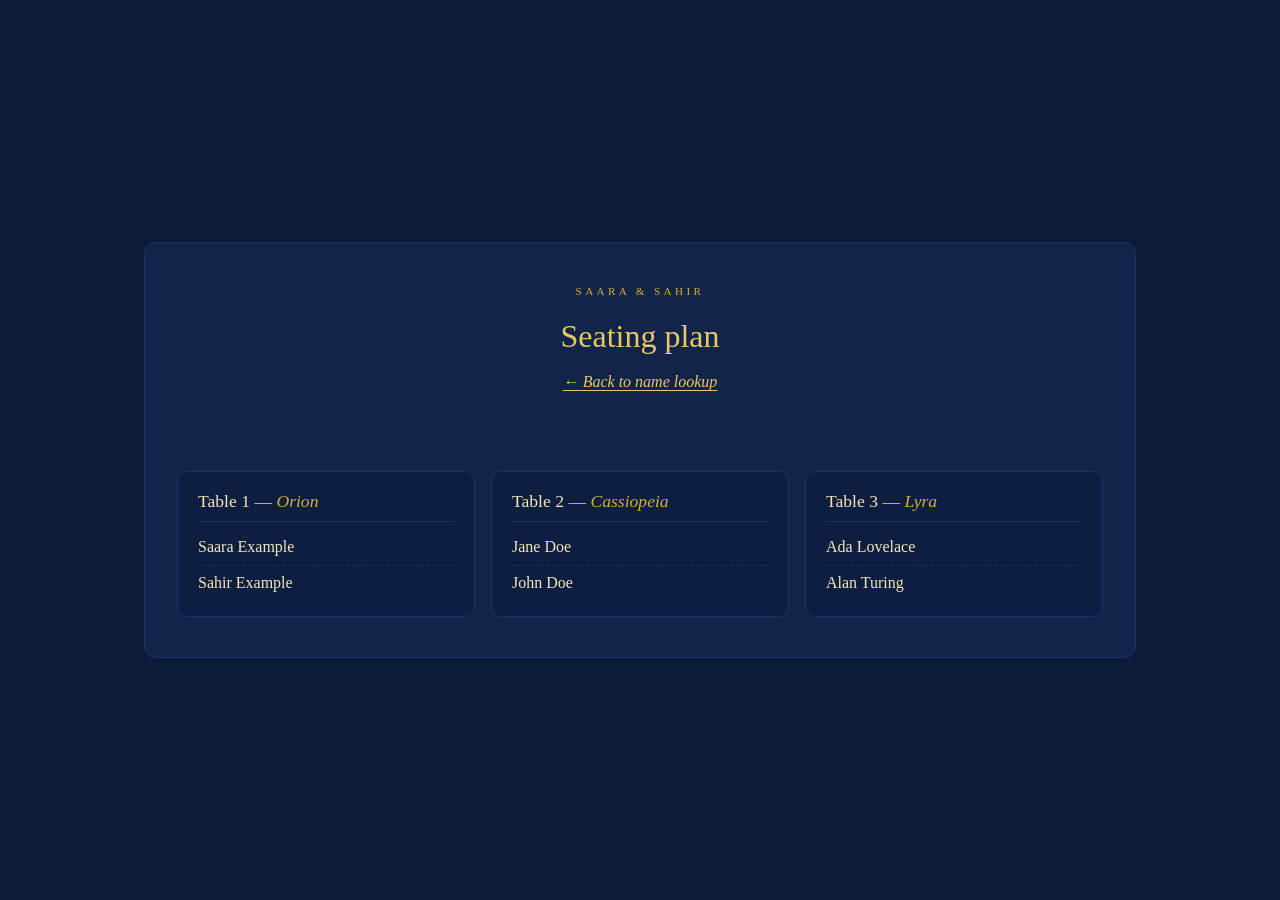
==== seating.html @ f692bc40 "Add guest seating lookup site with navy/gold theme - Add index.html name lookup form with forgiving " ====
<!DOCTYPE html>
<html lang="en">
  <head>
    <meta charset="UTF-8" />
    <meta name="viewport" content="width=device-width, initial-scale=1.0" />
    <title>Saara &amp; Sahir — Seating plan</title>
    <link rel="stylesheet" href="./styles.css" />
  </head>
  <body>
    <main class="card card--wide">
      <header>
        <p class="eyebrow">Saara &amp; Sahir</p>
        <h1>Seating plan</h1>
        <p class="subtitle">
          <a href="./index.html">&larr; Back to name lookup</a>
        </p>
      </header>

      <div id="seating-status" class="result" aria-live="polite"></div>
      <div id="seating-plan" class="seating-plan"></div>
    </main>

    <script src="./seating.js"></script>
  </body>
</html>
---- styles.css ----
/* --------------------------------------------------------------
   Saara & Sahir — navy + gold, performance-first
   Animations are limited to `transform` and `opacity` so they run
   on the compositor thread. No filters, blurs, background-attachment
   fixed, or continuously animated properties.
   -------------------------------------------------------------- */

:root {
  --bg:        #0b1a37;   /* deep navy */
  --bg-elev:   #12244a;   /* card / elevated surface */
  --border:    #1e3466;
  --ink:       #f4e6b8;   /* soft gold text */
  --ink-dim:   #c7b78a;
  --gold:      #d4af37;
  --gold-soft: #e6c964;
  --error-bg:  #3a1a1a;
  --error-ink: #ffb4b4;
}

* { box-sizing: border-box; }

html, body { margin: 0; padding: 0; min-height: 100%; }

body {
  background: var(--bg);
  color: var(--ink);
  font-family: "Georgia", "Cambria", "Times New Roman", serif;
  min-height: 100vh;
  display: flex;
  align-items: center;
  justify-content: center;
  padding: 2rem 1rem;
  line-height: 1.55;
}

/* --------------------------------------------------------------
   Card — solid, no blur/backdrop-filter
   -------------------------------------------------------------- */

.card {
  background: var(--bg-elev);
  border: 1px solid var(--border);
  border-radius: 12px;
  padding: 2.5rem 2rem;
  width: 100%;
  max-width: 28rem;
  text-align: center;
  /* Composited entrance animation: opacity + transform only. */
  opacity: 0;
  transform: translate3d(0, 8px, 0);
  animation: card-in 320ms ease-out forwards;
  will-change: opacity, transform;
}

.card--wide {
  max-width: 62rem;
  text-align: left;
}

.card--wide header { text-align: center; }

@keyframes card-in {
  to { opacity: 1; transform: translate3d(0, 0, 0); }
}

@media (prefers-reduced-motion: reduce) {
  .card { animation: none; opacity: 1; transform: none; }
}

/* --------------------------------------------------------------
   Type
   -------------------------------------------------------------- */

.eyebrow {
  text-transform: uppercase;
  letter-spacing: 0.3em;
  font-size: 0.7rem;
  color: var(--gold);
  margin: 0 0 0.75rem;
}

h1 {
  font-size: 2rem;
  margin: 0 0 0.5rem;
  font-weight: 400;
  color: var(--gold-soft);
}

.subtitle {
  color: var(--ink-dim);
  margin: 0 0 1.75rem;
  font-style: italic;
}

a { color: var(--gold-soft); text-decoration: underline; text-underline-offset: 3px; }
a:hover { color: #fff2b8; }

/* --------------------------------------------------------------
   Form
   -------------------------------------------------------------- */

form { display: flex; flex-direction: column; gap: 0.75rem; }

input[type="text"] {
  font: inherit;
  padding: 0.75rem 1rem;
  border: 1px solid var(--border);
  border-radius: 8px;
  background: #0d1e40;
  color: var(--ink);
  transition: border-color 0.15s ease;
}

input[type="text"]::placeholder { color: rgba(199, 183, 138, 0.5); }

input[type="text"]:focus {
  outline: none;
  border-color: var(--gold);
}

button {
  font: inherit;
  padding: 0.75rem 1rem;
  border: 1px solid var(--gold);
  border-radius: 8px;
  background: var(--gold);
  color: #0b1a37;
  cursor: pointer;
  letter-spacing: 0.04em;
  /* transform is composited; safe for hover/active feedback. */
  transition: transform 0.12s ease, background-color 0.15s ease;
}

button:hover { background: var(--gold-soft); }
button:active { transform: translate3d(0, 1px, 0); }
button:disabled { opacity: 0.6; cursor: progress; }

/* --------------------------------------------------------------
   Result box
   -------------------------------------------------------------- */

.result { margin-top: 1.5rem; min-height: 1.5rem; }
.result:empty { margin-top: 0; }

.result .found,
.result .not-found,
.result .ambiguous {
  padding: 1.25rem;
  border-radius: 10px;
  text-align: left;
  border: 1px solid var(--border);
  background: #0d1e40;
  /* Composited fade-in for new results. */
  opacity: 0;
  transform: translate3d(0, 4px, 0);
  animation: result-in 220ms ease-out forwards;
  will-change: opacity, transform;
}

.result .not-found {
  background: var(--error-bg);
  color: var(--error-ink);
  border-color: #5a2323;
}

@keyframes result-in {
  to { opacity: 1; transform: translate3d(0, 0, 0); }
}

@media (prefers-reduced-motion: reduce) {
  .result .found, .result .not-found, .result .ambiguous {
    animation: none; opacity: 1; transform: none;
  }
}

.result .guest-name {
  font-size: 0.85rem;
  color: var(--ink-dim);
  margin: 0 0 0.35rem;
  letter-spacing: 0.08em;
  text-transform: uppercase;
}

.result .table-line { font-size: 1.35rem; margin: 0; color: var(--ink); }
.result .table-number { font-weight: 700; color: var(--gold-soft); }
.result .constellation { font-style: italic; color: var(--gold); }

.result ul { margin: 0.5rem 0 0; padding-left: 1.25rem; }

.result .tablemates-heading {
  margin: 1rem 0 0.35rem;
  font-size: 0.8rem;
  color: var(--ink-dim);
  letter-spacing: 0.08em;
  text-transform: uppercase;
}

.result ul.tablemates { margin: 0; padding-left: 1.2rem; }
.result ul.tablemates li { margin: 0.15rem 0; color: var(--ink); }

/* --------------------------------------------------------------
   Footer
   -------------------------------------------------------------- */

footer {
  margin-top: 2rem;
  font-size: 0.85rem;
  color: var(--ink-dim);
}

/* --------------------------------------------------------------
   Seating plan grid
   -------------------------------------------------------------- */

.seating-plan {
  display: grid;
  grid-template-columns: repeat(auto-fill, minmax(16rem, 1fr));
  gap: 1rem;
  margin-top: 1.5rem;
}

.table-card {
  border: 1px solid var(--border);
  border-radius: 10px;
  padding: 1rem 1.25rem;
  background: #0d1e40;
  /* transform only — composited. */
  transition: transform 0.15s ease, border-color 0.15s ease;
}

.table-card:hover {
  transform: translate3d(0, -2px, 0);
  border-color: var(--gold);
}

.table-card__heading {
  margin: 0 0 0.5rem;
  font-size: 1.1rem;
  font-weight: 400;
  color: var(--gold-soft);
  padding-bottom: 0.4rem;
  border-bottom: 1px solid var(--border);
}

.table-card__heading .table-number { color: var(--ink); }
.table-card__heading .constellation { color: var(--gold); font-style: italic; }

.guest-list { list-style: none; padding: 0; margin: 0; }

.guest-list li {
  padding: 0.3rem 0;
  border-top: 1px dashed var(--border);
  color: var(--ink);
}

.guest-list li:first-child { border-top: 0; }

/* --------------------------------------------------------------
   Utilities
   -------------------------------------------------------------- */

.visually-hidden {
  position: absolute;
  width: 1px; height: 1px;
  padding: 0; margin: -1px;
  overflow: hidden; clip: rect(0,0,0,0);
  white-space: nowrap; border: 0;
}
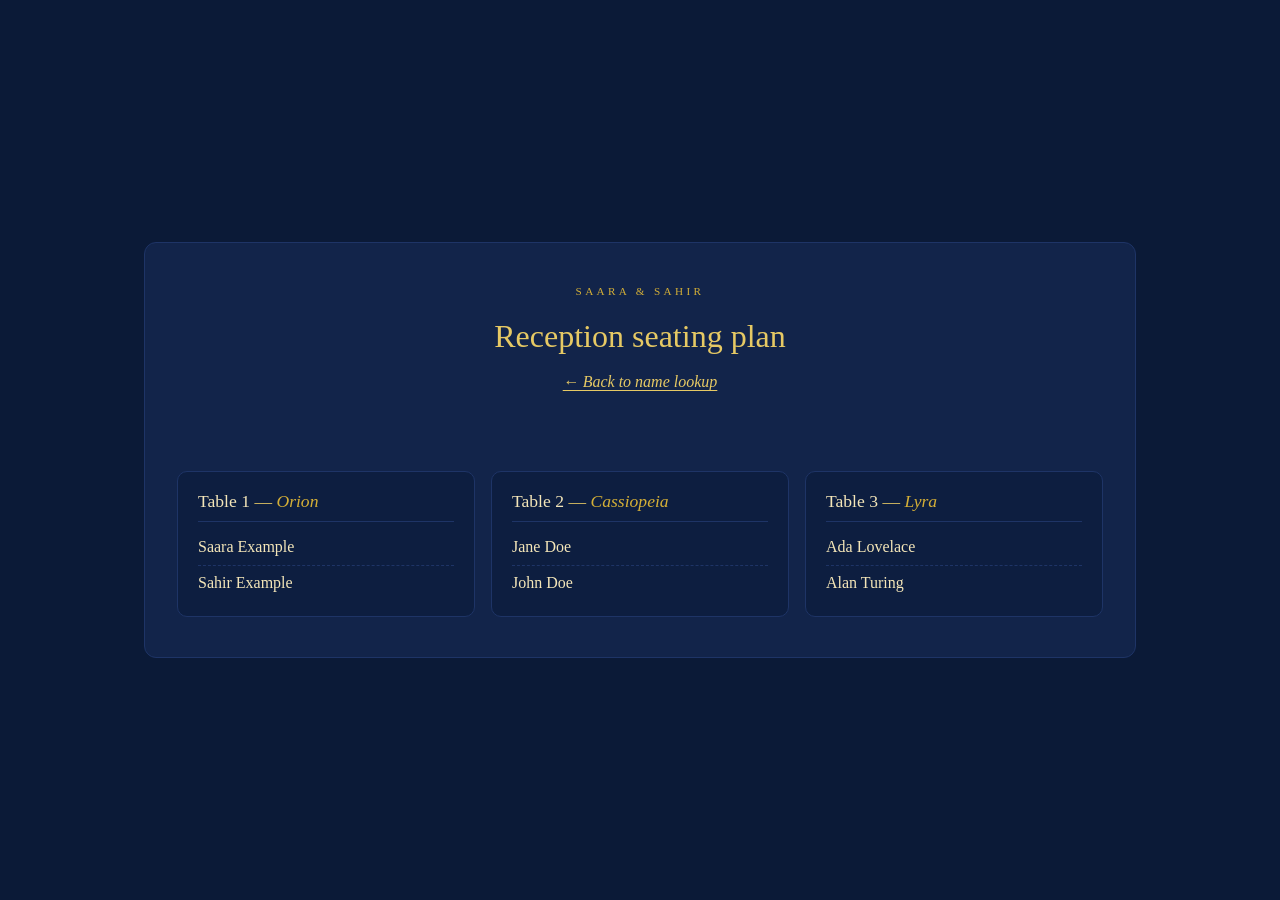
==== commit 30fa5654: "Split guest list into per-event files Some guests are invited to only one event, so each event now h" ====
--- a/seating.html
+++ b/seating.html
@@ -10,7 +10,7 @@
     <main class="card card--wide">
       <header>
         <p class="eyebrow">Saara &amp; Sahir</p>
-        <h1>Seating plan</h1>
+        <h1 id="event-title">Seating plan</h1>
         <p class="subtitle">
           <a href="./index.html">&larr; Back to name lookup</a>
         </p>
@@ -20,6 +20,7 @@
       <div id="seating-plan" class="seating-plan"></div>
     </main>
 
+    <script src="./theme.js"></script>
     <script src="./seating.js"></script>
   </body>
 </html>
--- a/styles.css
+++ b/styles.css
@@ -6,6 +6,7 @@
    -------------------------------------------------------------- */
 
 :root {
+  /* Default (Reception) theme — deep navy + gold. */
   --bg:        #0b1a37;   /* deep navy */
   --bg-elev:   #12244a;   /* card / elevated surface */
   --border:    #1e3466;
@@ -13,8 +14,28 @@
   --ink-dim:   #c7b78a;
   --gold:      #d4af37;
   --gold-soft: #e6c964;
+  --surface:   #0d1e40;   /* inputs, result & table cards */
+  --on-accent: #0b1a37;   /* text sitting on the accent colour */
+  --link-hover:#fff2b8;
   --error-bg:  #3a1a1a;
   --error-ink: #ffb4b4;
+}
+
+/* Pithi theme — maroon + orange. Overrides the same custom properties so
+   every surface, accent and piece of text picks up the warmer palette. */
+body.theme-pithi {
+  --bg:        #3b0d0d;   /* deep maroon */
+  --bg-elev:   #57121a;   /* card / elevated surface */
+  --border:    #7a2a1e;
+  --ink:       #ffe4c4;   /* warm cream text */
+  --ink-dim:   #e0b48a;
+  --gold:      #e8792b;   /* orange accent */
+  --gold-soft: #f5a04d;
+  --surface:   #4a0f14;   /* inputs, result & table cards */
+  --on-accent: #3b0d0d;   /* text sitting on the accent colour */
+  --link-hover:#ffd9a8;
+  --error-bg:  #4a1414;
+  --error-ink: #ffc4c4;
 }
 
 * { box-sizing: border-box; }
@@ -93,7 +114,7 @@
 }
 
 a { color: var(--gold-soft); text-decoration: underline; text-underline-offset: 3px; }
-a:hover { color: #fff2b8; }
+a:hover { color: var(--link-hover); }
 
 /* --------------------------------------------------------------
    Form
@@ -106,7 +127,7 @@
   padding: 0.75rem 1rem;
   border: 1px solid var(--border);
   border-radius: 8px;
-  background: #0d1e40;
+  background: var(--surface);
   color: var(--ink);
   transition: border-color 0.15s ease;
 }
@@ -124,7 +145,7 @@
   border: 1px solid var(--gold);
   border-radius: 8px;
   background: var(--gold);
-  color: #0b1a37;
+  color: var(--on-accent);
   cursor: pointer;
   letter-spacing: 0.04em;
   /* transform is composited; safe for hover/active feedback. */
@@ -149,7 +170,7 @@
   border-radius: 10px;
   text-align: left;
   border: 1px solid var(--border);
-  background: #0d1e40;
+  background: var(--surface);
   /* Composited fade-in for new results. */
   opacity: 0;
   transform: translate3d(0, 4px, 0);
@@ -223,7 +244,7 @@
   border: 1px solid var(--border);
   border-radius: 10px;
   padding: 1rem 1.25rem;
-  background: #0d1e40;
+  background: var(--surface);
   /* transform only — composited. */
   transition: transform 0.15s ease, border-color 0.15s ease;
 }
@@ -266,3 +287,5 @@
   overflow: hidden; clip: rect(0,0,0,0);
   white-space: nowrap; border: 0;
 }
+
+[hidden] { display: none !important; }
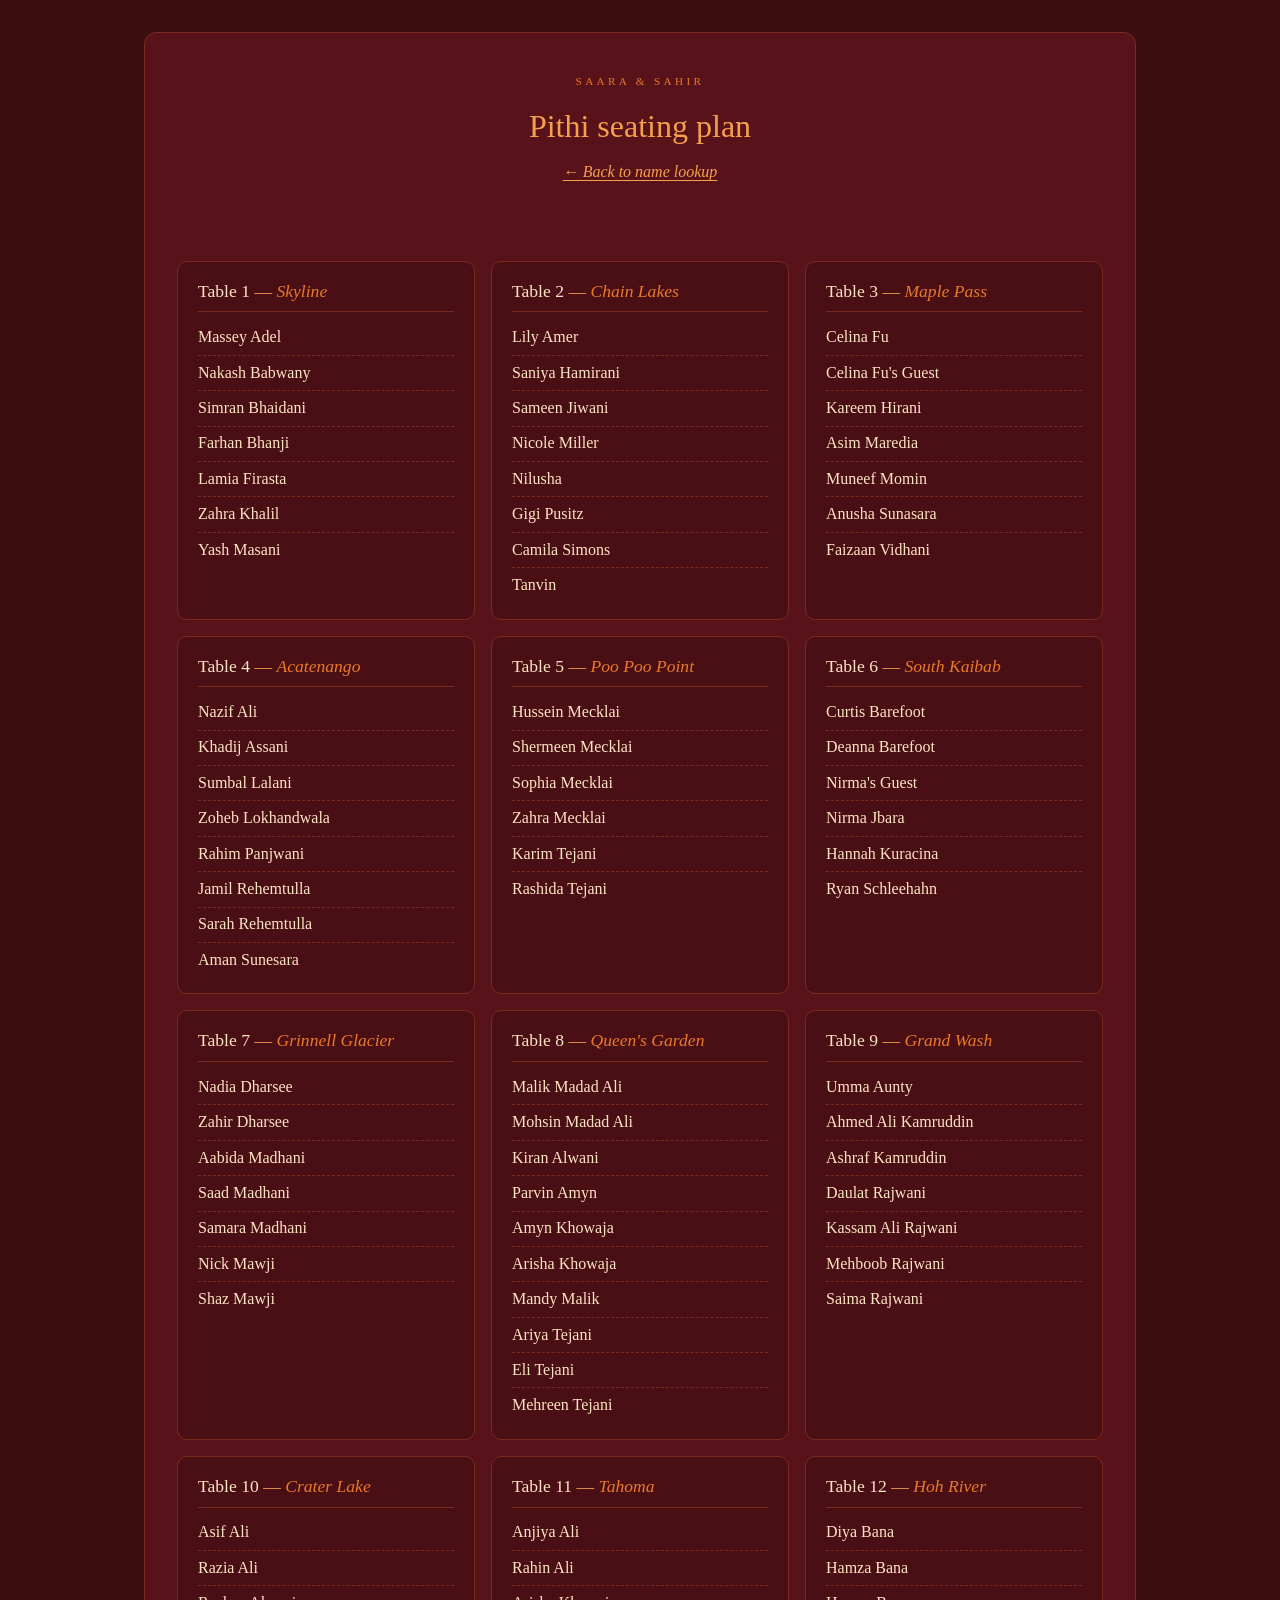
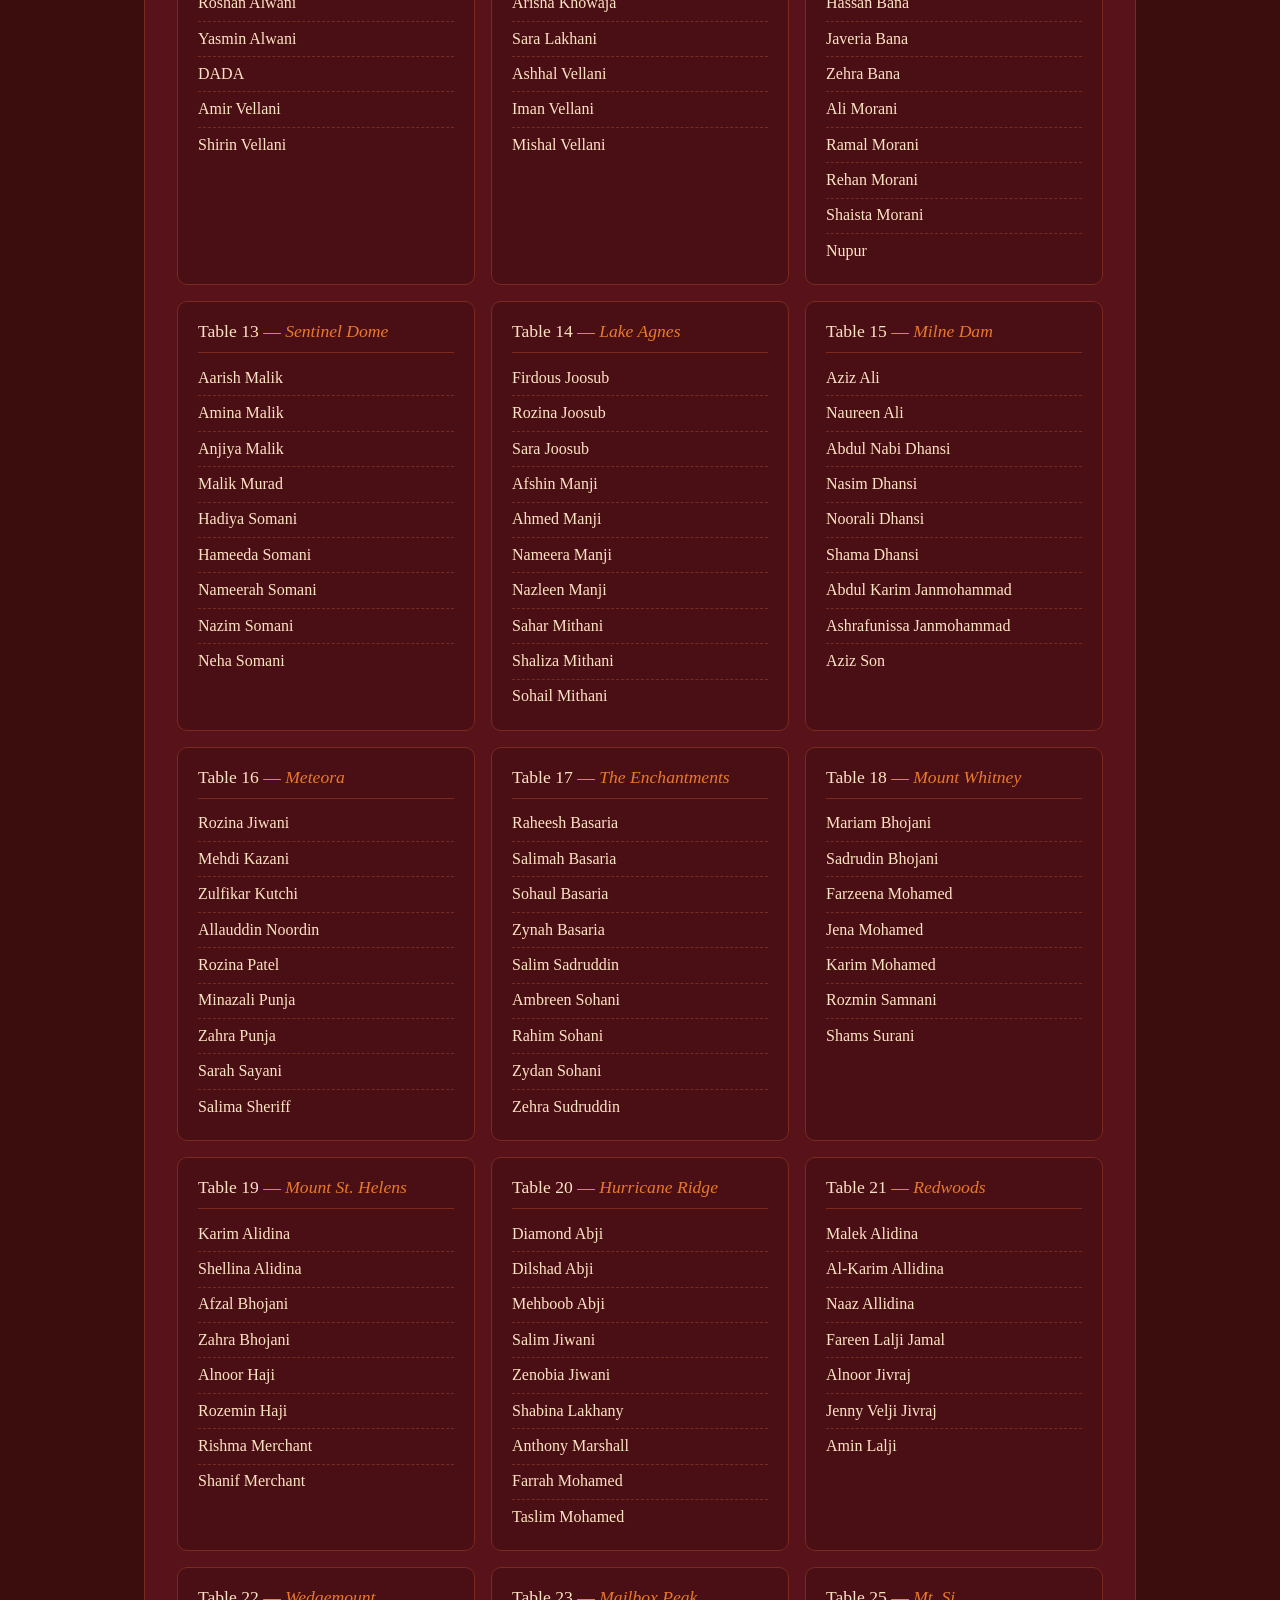
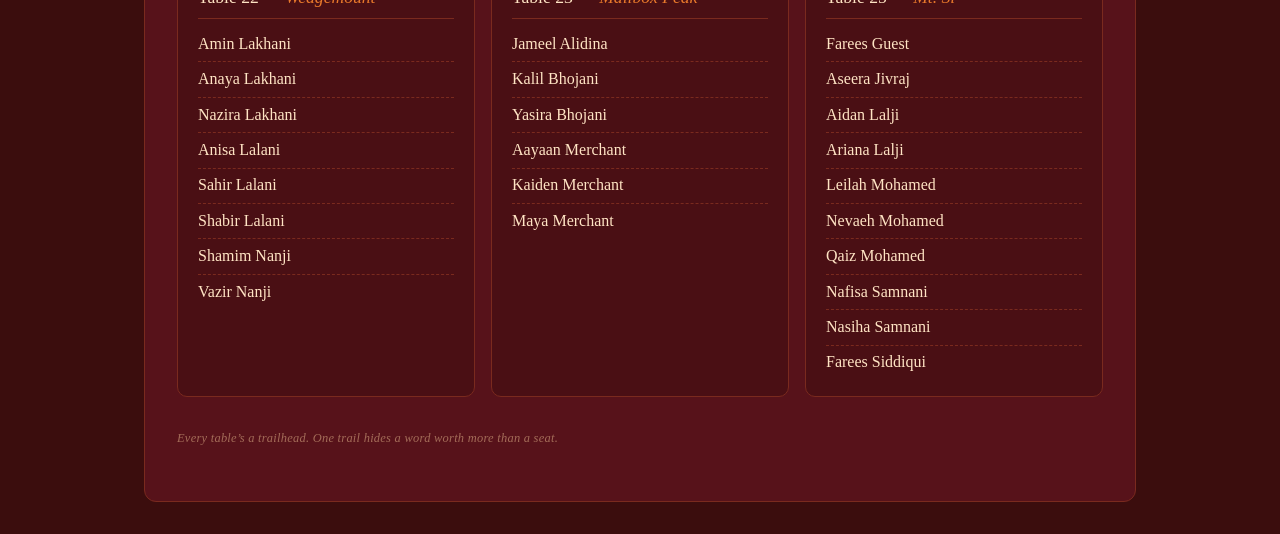
==== commit eade8675: "Add scavenger-hunt hints: footer clues and rotating placeholder - Per-event faint footer clue, injec" ====
--- a/seating.html
+++ b/seating.html
@@ -18,6 +18,10 @@
 
       <div id="seating-status" class="result" aria-live="polite"></div>
       <div id="seating-plan" class="seating-plan"></div>
+
+      <footer>
+        <p class="clue" id="event-clue"></p>
+      </footer>
     </main>
 
     <script src="./theme.js"></script>
--- a/styles.css
+++ b/styles.css
@@ -78,6 +78,15 @@
   text-align: left;
 }
 
+/* When a hike photo backs the Pithi lookup page, make the card a translucent
+   maroon panel so the photo shows through (especially on mobile, where the
+   card fills most of the screen). No blur/backdrop-filter — the tint alone
+   keeps the text legible while staying on the compositor. */
+body.has-hike-bg .card {
+  background: rgba(74, 15, 20, 0.82);
+  box-shadow: 0 18px 50px rgba(0, 0, 0, 0.55);
+}
+
 .card--wide header { text-align: center; }
 
 @keyframes card-in {
@@ -165,7 +174,8 @@
 
 .result .found,
 .result .not-found,
-.result .ambiguous {
+.result .ambiguous,
+.result .secret {
   padding: 1.25rem;
   border-radius: 10px;
   text-align: left;
@@ -184,12 +194,24 @@
   border-color: #5a2323;
 }
 
+.result .secret {
+  border-color: var(--gold);
+  color: var(--ink);
+}
+
+.result .secret p {
+  margin: 0;
+  font-size: 1.15rem;
+  font-style: italic;
+  color: var(--gold-soft);
+}
+
 @keyframes result-in {
   to { opacity: 1; transform: translate3d(0, 0, 0); }
 }
 
 @media (prefers-reduced-motion: reduce) {
-  .result .found, .result .not-found, .result .ambiguous {
+  .result .found, .result .not-found, .result .ambiguous, .result .secret {
     animation: none; opacity: 1; transform: none;
   }
 }
@@ -204,7 +226,7 @@
 
 .result .table-line { font-size: 1.35rem; margin: 0; color: var(--ink); }
 .result .table-number { font-weight: 700; color: var(--gold-soft); }
-.result .constellation { font-style: italic; color: var(--gold); }
+.result .table-name { font-style: italic; color: var(--gold); }
 
 .result ul { margin: 0.5rem 0 0; padding-left: 1.25rem; }
 
@@ -227,6 +249,20 @@
   margin-top: 2rem;
   font-size: 0.85rem;
   color: var(--ink-dim);
+}
+
+/* Scavenger-hunt breadcrumb: deliberately faint so most guests skim past it,
+   but legible to anyone who looks. Hidden when empty so it adds no gap. */
+footer .clue {
+  margin-top: 0.75rem;
+  font-size: 0.78rem;
+  font-style: italic;
+  letter-spacing: 0.02em;
+  opacity: 0.55;
+}
+
+footer .clue:empty {
+  display: none;
 }
 
 /* --------------------------------------------------------------
@@ -264,7 +300,7 @@
 }
 
 .table-card__heading .table-number { color: var(--ink); }
-.table-card__heading .constellation { color: var(--gold); font-style: italic; }
+.table-card__heading .table-name { color: var(--gold); font-style: italic; }
 
 .guest-list { list-style: none; padding: 0; margin: 0; }
 
